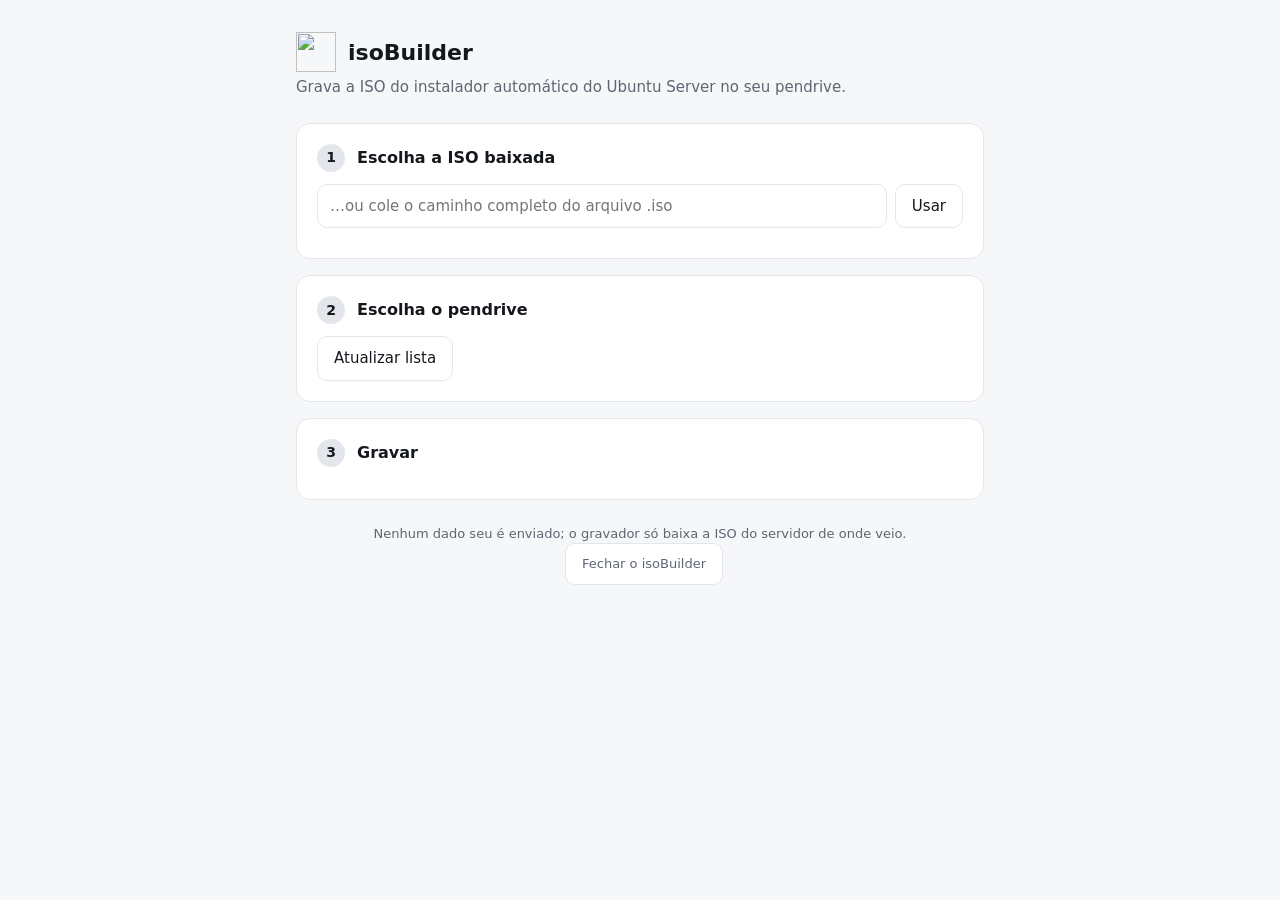
==== helper/ui/index.html @ b180c84b "Windows 11: WireGuard, Tailscale, boot em BIOS antiga, ativação e tela de sistemas - WireGuard pelo " ====
<!doctype html>
<html lang="pt-BR">
<head>
<meta charset="utf-8">
<meta name="viewport" content="width=device-width, initial-scale=1">
<title>isoBuilder</title>
<link rel="icon" type="image/png" sizes="1024x1024" href="icon.png">
<link rel="icon" type="image/x-icon" href="/favicon.ico">
<link rel="apple-touch-icon" href="icon.png">
<style>
:root{--bg:#f6f7f9;--card:#fff;--text:#14171c;--muted:#5d6673;--line:#e3e6eb;--accent:#e95420;--accent-ink:#fff;--ok:#1f8a4c;--err:#c62828;--warn-bg:#fff4e5;--warn:#8a4b00;--radius:14px}
@media (prefers-color-scheme:dark){:root{--bg:#0f1115;--card:#171a20;--text:#eef0f3;--muted:#9aa3ae;--line:#2a2f37;--warn-bg:#2b2112;--warn:#f0b35a}}
*{box-sizing:border-box}
body{margin:0;background:var(--bg);color:var(--text);font:15px/1.5 system-ui,-apple-system,"Segoe UI",Roboto,Ubuntu,sans-serif}
.brand{display:flex;align-items:center;gap:12px}
main{max-width:720px;margin:0 auto;padding:32px 16px 64px}
h1{font-size:22px;margin:0 0 4px}
.sub{color:var(--muted);margin:0 0 24px}
.card{background:var(--card);border:1px solid var(--line);border-radius:var(--radius);padding:20px;margin-bottom:16px}
.step{display:flex;gap:12px;align-items:center;margin-bottom:12px}
.num{width:28px;height:28px;border-radius:50%;background:var(--line);display:grid;place-items:center;font-weight:600;font-size:14px;flex:none}
.done .num{background:var(--ok);color:#fff}
.active .num{background:var(--accent);color:#fff}
h2{font-size:16px;margin:0}
.opt{display:flex;gap:12px;align-items:center;width:100%;text-align:left;padding:12px 14px;border:1px solid var(--line);border-radius:10px;background:transparent;color:inherit;font:inherit;cursor:pointer;margin-top:8px}
.opt:hover{border-color:var(--muted)}
.opt.sel{border-color:var(--accent);box-shadow:0 0 0 2px color-mix(in srgb,var(--accent) 25%,transparent)}
.opt small{color:var(--muted);display:block}
.opt .grow{flex:1;min-width:0;overflow-wrap:anywhere}
.empty{color:var(--muted);padding:8px 0}
.row{display:flex;gap:8px;margin-top:10px;flex-wrap:wrap}
input[type=text]{flex:1;min-width:200px;padding:10px 12px;border:1px solid var(--line);border-radius:10px;background:transparent;color:inherit;font:inherit}
button.btn{padding:10px 16px;border-radius:10px;border:1px solid var(--line);background:var(--card);color:inherit;font:inherit;cursor:pointer}
button.primary{background:var(--accent);border-color:var(--accent);color:var(--accent-ink);font-weight:600}
button:disabled{opacity:.5;cursor:not-allowed}
.warn{background:var(--warn-bg);color:var(--warn);border-radius:10px;padding:12px 14px;margin-top:12px}
.bar{height:10px;background:var(--line);border-radius:6px;overflow:hidden;margin:12px 0 6px}
.bar i{display:block;height:100%;background:var(--accent);width:0;transition:width .4s}
.ok{color:var(--ok)}.err{color:var(--err)}.muted{color:var(--muted)}
.btn.danger{background:var(--err);border-color:var(--err);color:#fff}
.btn:disabled{opacity:.45;cursor:not-allowed}
.rb{margin-top:14px;border:1px solid var(--err);border-radius:12px;padding:12px 14px}
.hidden{display:none!important}
.btn.big{font-size:16px;font-weight:700;padding:14px 20px;letter-spacing:.02em}
label.chk{display:flex;gap:10px;align-items:flex-start;margin-top:12px;cursor:pointer}
label.chk input{margin-top:4px}
.big{font-size:40px;line-height:1}
footer{color:var(--muted);font-size:13px;text-align:center;margin-top:24px}
</style>
</head>
<body>
<main>
  <h1 class="brand"><img src="icon.png" alt="" width="40" height="40">isoBuilder</h1>
  <p class="sub" id="subtitle">Grava a ISO do instalador automático do Ubuntu Server no seu pendrive.</p>

  <section class="card" id="s1">
    <div class="step"><span class="num">1</span><h2 id="s1title">Escolha a ISO baixada</h2></div>
    <div id="fetch"></div>
    <div id="manual">
      <div id="isos"></div>
      <div class="row"><input type="text" id="isoPath" placeholder="…ou cole o caminho completo do arquivo .iso"><button class="btn" id="useIso">Usar</button></div>
    </div>
    <div id="hash" class="muted" style="margin-top:10px"></div>
  </section>

  <section class="card" id="s2">
    <div class="step"><span class="num">2</span><h2>Escolha o pendrive</h2></div>
    <div id="disks"></div>
    <div class="row"><button class="btn" id="refresh">Atualizar lista</button></div>
  </section>

  <section class="card" id="s3">
    <div class="step"><span class="num">3</span><h2>Gravar</h2></div>
    <div id="confirmBox"></div>
    <div id="job"></div>
  </section>

  <footer><span id="foot">Nenhum dado seu é enviado; o gravador só baixa a ISO do servidor de onde veio.</span> <button class="btn" id="quit" style="margin-left:8px">Fechar o isoBuilder</button></footer>
</main>
<script>
const $ = s => document.querySelector(s);
const fmt = n => { const u=['B','KB','MB','GB','TB']; let i=0; while(n>=1000&&i<4){n/=1000;i++} return (i?n.toFixed(1):n)+' '+u[i]; };
const esc = s => String(s??'').replace(/[&<>"']/g,c=>({'&':'&amp;','<':'&lt;','>':'&gt;','"':'&quot;',"'":'&#39;'}[c]));
let S = {}, selDisk = null, selKey = null, confirmed = false;
let VT = {}, vtMode = 'copy', vtFolder = '', vtNew = '';  // Ventoy: info por pendrive e escolhas
let showManual = false;  // Windows: "Já tenho a ISO"
const isWin = () => !!((S.bundle && S.bundle.kind === 'windows') || (S.stick && S.stick.os === 'windows'));
const osName = () => isWin() ? 'o Windows 11' : 'o Ubuntu Server';

async function api(path, body){
  const r = await fetch('api/'+path, body ? {method:'POST',headers:{'Content-Type':'application/json'},body:JSON.stringify(body)} : {});
  const j = await r.json().catch(()=>({}));
  if(!r.ok) throw new Error(j.error || ('erro '+r.status));
  return j;
}
function stepClass(id, state){ const el=$(id).querySelector('.step'); el.className='step '+state; }

// Aberto a partir da unidade INSTALAR de um pendrive já gravado: só reiniciar e instalar.
function renderStick(){
  if(document.getElementById('stickBox')){ const re=document.getElementById('rbErr'); if(re && S.reboot_error) re.textContent='✖ '+S.reboot_error; return; }
  const K=S.stick, R=S.reboot||{};
  document.querySelector('main').innerHTML = `<h1 class="brand"><img src="icon.png" alt="" width="40" height="40">isoBuilder</h1>
  <p class="sub">${isWin() ? 'Pendrive de instalação do Windows 11 — computador' : 'Pendrive de instalação do Ubuntu Server — servidor'} <b>${esc(K.hostname)}</b></p>
  <section class="card" id="stickBox">
    ${R.available ? `<div class="warn"><b>⚠ Este computador será FORMATADO.</b> Ao reiniciar, o instalador apaga ${isWin() ? 'o maior disco interno' : 'todo o disco interno'} e instala ${osName()}:
      arquivos, programas e o sistema atual (Windows/macOS) serão perdidos, sem volta. Salve o que precisar antes. Deixe o pendrive conectado.</div>
      <p class="small" style="margin:12px 0 4px"><b>O que acontece:</b> ${esc(R.how)} ${esc(R.note)} A instalação é automática: não é preciso responder nada.${K.ventoy ? ` <b>Este pendrive usa o Ventoy:</b> no menu dele, escolha <b>${esc(K.iso_name)}</b>.` : ''}</p>
      <label class="chk"><span>Para confirmar, digite <b>FORMATAR</b>:</span></label>
      <input id="rbTxt" autocomplete="off" autocapitalize="characters" spellcheck="false" placeholder="FORMATAR" style="width:100%;padding:10px 12px;border:1px solid var(--line);border-radius:10px;background:var(--card);color:var(--text);font:inherit">
      <div class="row"><button class="btn danger" id="rbGo" disabled>Reiniciar agora e formatar este computador</button></div>
      <div class="err" id="rbErr"></div>`
    : `<div class="warn">${esc(R.note || 'Reinício automático indisponível neste sistema.')}</div>
      <p class="small">Outra forma: desligue, ligue de novo apertando a tecla do menu de boot (F12, F11, F8 ou Esc) e escolha o pendrive.</p>`}
  </section>
  <footer><button class="btn" id="quit">Fechar</button></footer>`;
  wireReboot('stickBox');
  document.getElementById('quit').onclick = async () => { try{ await api('quit',{}); document.body.innerHTML='<main><h1>isoBuilder fechado.</h1></main>'; }catch(e){ alert(e.message); } };
}
function wireReboot(boxId){
  const rt=document.getElementById('rbTxt'), rg=document.getElementById('rbGo');
  if(!rt || !rg) return;
  rt.oninput = () => { rg.disabled = rt.value.trim().toUpperCase() !== 'FORMATAR'; };
  rg.onclick = async () => {
    if(!confirm('Último aviso: reiniciar AGORA e APAGAR o disco deste computador para instalar '+osName()+'?')) return;
    rg.disabled = true;
    try{
      const r = await api('reboot',{confirm: rt.value.trim().toUpperCase()});
      document.getElementById(boxId).innerHTML = `<div class="ok" style="font-size:18px">↻ Reiniciando…</div><p>${esc(S.reboot.how)} ${esc(S.reboot.note)}</p>${r.dry_run?'<p class="muted small">(modo de teste: nada foi reiniciado)</p>':''}`;
    }catch(e){ document.getElementById('rbErr').textContent='✖ '+e.message; rg.disabled=false; }
  };
}

function render(){
  if(S.stick) return renderStick();
  // 1. ISO — gravador personalizado: baixa a ISO sozinho
  const B = S.bundle, F = S.fetch;
  if (B && B.kind === 'windows') {
    renderWinFetch(B, F);
  } else if (B) {
    $('#s1title').textContent = 'ISO do servidor “' + B.hostname + '”';
    let f = '';
    if (!F || F.phase === 'downloading' || F.phase === 'hashing') {
      const pct = F ? F.percent : 0;
      const label = F && F.phase === 'hashing' ? 'Conferindo a ISO (SHA256)…' : 'Baixando ' + esc(B.iso_name) + ' (' + fmt(B.size) + ')…';
      const eta = F && F.speed > 0 ? ' · ' + fmt(F.speed) + '/s · ~' + Math.ceil(Math.max(0, (F.total - F.done) / F.speed) / 60) + ' min' : '';
      f = `<div>${label}</div><div class="bar"><i style="width:${pct.toFixed(1)}%"></i></div><small class="muted">${pct.toFixed(0)}%${eta}${F && F.message && F.phase==='downloading' && !F.message.startsWith('Baixando') ? ' · ' + esc(F.message) : ''}. Pode deixar esta janela aberta; o download continua se a internet cair.</small>`;
    } else if (F.phase === 'error') {
      f = `<div class="err">✖ ${esc(F.message)}</div><div class="row"><button class="btn" id="retry">Tentar de novo</button></div>`;
    }
    $('#fetch').innerHTML = f;
    const rb = document.getElementById('retry'); if (rb) rb.onclick = async () => { try { await api('fetch', {}); } catch (e) { alert(e.message); } poll(); };
    $('#manual').style.display = 'none';
  }
  const isos = S.isos || [];
  $('#isos').innerHTML = isos.length ? isos.map(i=>`
    <button class="opt ${S.iso===i.path?'sel':''}" data-iso="${esc(i.path)}">
      <span class="big">💿</span><span class="grow"><b>${esc(i.name)}</b><small>${fmt(i.size)} · ${esc(i.modified)} · ${esc(i.path)}</small></span>
    </button>`).join('') : '<div class="empty">Nenhuma ISO encontrada em Downloads/Área de Trabalho. Baixe a ISO no site ou cole o caminho abaixo.</div>';
  document.querySelectorAll('[data-iso]').forEach(b=>b.onclick=()=>selectIso(b.dataset.iso));
  const hs = S.hash_status;
  let h = '';
  const fetching = B && B.kind !== 'windows' && (!F || F.phase !== 'done');  // enquanto baixa, o status aparece acima
  if(!fetching && S.iso && hs){
    if(hs.phase==='hashing') h = `Conferindo a ISO… ${hs.percent.toFixed(0)}%`;
    else if(hs.phase==='checking') h = esc(hs.message);
    else if(hs.phase==='done') h = `<span class="ok">✔ ${esc(hs.message)}</span><br><small>SHA256 ${esc(hs.sha256)}</small>`;
    else if(hs.phase==='error') h = `<span class="err">✖ ${esc(hs.message)}</span>`;
  }
  $('#hash').innerHTML = h;
  const isoOk = !!S.iso_sha256;
  stepClass('#s1', isoOk?'done':'active');

  // 2. Discos
  const disks = S.disks || [];
  // o sistema pode renomear o pendrive (ex.: disk4 -> disk5): reencontra pelo modelo/série/tamanho
  if(selDisk && !disks.find(d=>d.id===selDisk && d.key===selKey)) {
    const same = disks.filter(d=>d.key===selKey);
    if(same.length===1) selDisk = same[0].id; else { selDisk=null; selKey=null; confirmed=false; }
  }
  $('#disks').innerHTML = (S.disk_error?`<div class="err">${esc(S.disk_error)}</div>`:'') + (disks.length ? disks.map(d=>`
    <button class="opt ${selDisk===d.id?'sel':''}" data-disk="${esc(d.id)}">
      <span class="big">🔌</span><span class="grow"><b>${esc(d.name||'Pendrive')}</b><small>${fmt(d.size)} · ${esc(d.bus)}${d.serial?' · '+esc(d.serial):''}</small></span>
    </button>`).join('') : '<div class="empty">Nenhum pendrive encontrado. Conecte o pendrive e clique em “Atualizar lista”. Discos internos nunca aparecem aqui.</div>');
  document.querySelectorAll('[data-disk]').forEach(b=>b.onclick=()=>{ if(S.busy) return; selDisk=b.dataset.disk; selKey=(disks.find(d=>d.id===selDisk)||{}).key||null; confirmed=false; vtMode='copy'; checkVentoy(selDisk, selKey); render(); });
  stepClass('#s2', selDisk?'done':(isoOk?'active':''));

  // 3. Gravar
  const job = S.job;
  const d = disks.find(x=>x.id===selDisk);
  if(S.busy || (job && job.phase!=='idle')){
    $('#confirmBox').innerHTML='';
    const phases={preparing:'Preparando',writing:'Gravando',verifying:'Verificando',tools:'Finalizando',done:'Concluído',error:'Erro'};
    let html = `<b>${phases[job.phase]||''}</b> — ${esc(job.message)}`;
    if(['writing','verifying'].includes(job.phase)){
      const eta = job.speed>0 ? Math.max(0,(job.total-job.done)/job.speed) : 0;
      html += `<div class="bar"><i style="width:${job.percent.toFixed(1)}%"></i></div><small class="muted">${job.percent.toFixed(0)}% · ${fmt(job.speed)}/s · ~${Math.ceil(eta/60)} min restantes. Pode fechar esta aba: a gravação continua; para acompanhar, abra o isoBuilder de novo.</small>`;
    }
    if(job.phase==='done'){
      // já desenhado: não redesenha a cada atualização (apagaria o que foi digitado)
      if(document.getElementById('doneBox')){ const re=document.getElementById('rbErr'); if(re && S.reboot_error) re.textContent='✖ '+S.reboot_error; stepClass('#s3','done'); return; }
      const R = S.reboot || {};
      html = `<div id="doneBox"><div class="ok" style="font-size:18px">✔ ${esc(job.message)}</div>
        <p class="muted">${isWin() ? 'Próximo passo: conecte o pendrive no computador, ligue e escolha o boot pelo pendrive (F12, F11, F8 ou Esc). O pendrive funciona em UEFI e em BIOS antiga (Legacy/CSM); se aparecerem duas opções do pendrive, prefira a <b>UEFI</b>. A instalação do Windows 11 é automática e <b>apaga o maior disco interno</b> do computador.</p><p class="muted small" style="margin:6px 0 0">Em PCs sem UEFI (só BIOS antiga) o Windows 11 instala e funciona, mas a Microsoft não o suporta oficialmente nesses computadores.' : 'Próximo passo: conecte o pendrive no servidor, ligue e escolha o boot pelo pendrive (F12, F11, F8 ou Esc). A instalação é automática.'}</p>
        <div class="row"><button class="btn danger big" id="fmtOpen" type="button">FORMATAR ESTA MÁQUINA</button></div>
        <p class="muted small" style="margin:6px 0 0">Para instalar ${isWin() ? 'o Windows 11' : 'o servidor'} <b>neste</b> computador: ele reinicia pelo pendrive e o disco é apagado.</p>
        <div class="rb hidden" id="fmtBox">
        ${R.available ? `<div class="warn" style="margin-top:12px"><b>⚠ O disco deste computador será APAGADO.</b> Depois de reiniciar, o instalador formata ${isWin() ? 'o maior disco interno' : 'o disco interno'} e instala ${osName()}:
          todos os arquivos, programas e o sistema atual (Windows/macOS) serão perdidos, sem volta. Salve o que precisar antes.</div>
          <p class="small" style="margin:10px 0 4px"><b>O que acontece:</b> ${esc(R.how)} ${esc(R.note)}</p>
          <label class="chk"><span>Para confirmar, digite <b>FORMATAR</b>:</span></label>
          <input id="rbTxt" autocomplete="off" autocapitalize="characters" spellcheck="false" placeholder="FORMATAR" style="width:100%;padding:10px 12px;border:1px solid var(--line);border-radius:10px;background:var(--card);color:var(--text);font:inherit">
          <div class="row"><button class="btn danger" id="rbGo" disabled>Reiniciar agora e formatar este computador</button></div>
          <div class="err" id="rbErr"></div>`
        : `<p class="muted small" style="margin-top:10px">${esc(R.note || 'Reinício automático indisponível neste sistema.')}</p>`}</div></div>`;
    }
    if(job.phase==='error') html = `<div class="err">✖ ${esc(job.message)}</div><div class="row"><button class="btn" id="again">Tentar de novo</button></div>`;
    $('#job').innerHTML = html;
    wireReboot('doneBox');
    const fo=document.getElementById('fmtOpen'); if(fo) fo.onclick=()=>{ document.getElementById('fmtBox').classList.remove('hidden'); fo.closest('.row').style.display='none'; const t=document.getElementById('rbTxt'); if(t) t.focus(); };
    const ag = document.getElementById('again');
    if(ag) ag.onclick = async () => {  // limpa o erro e mantém a ISO e o pendrive escolhidos
      ag.disabled = true; confirmed = false;
      try { await api('reset', {}); } catch(e){ alert(e.message); }
      poll();
    };
    stepClass('#s3', job.phase==='done'?'done':'active');
    return;
  }
  $('#job').innerHTML='';
  if(!isoOk || !d){ $('#confirmBox').innerHTML='<div class="muted">Escolha a ISO e o pendrive acima.</div>'; stepClass('#s3',''); return; }
  stepClass('#s3','active');
  const iso = (S.isos||[]).find(i=>i.path===S.iso);
  const small = isWin() ? (S.win && S.win.min_size > d.size) : (iso && iso.size > d.size);
  const V = VT[selDisk];
  const sig = [selDisk, confirmed, small, vtMode, V===undefined?'?':(V?'v':'-')].join('|');
  if($('#confirmBox').dataset.sig === sig) return;  // não redesenha (preserva o que foi digitado)
  $('#confirmBox').dataset.sig = sig;
  if(V===undefined){ $('#confirmBox').innerHTML='<div class="muted">Verificando o pendrive…</div>'; checkVentoy(selDisk, selKey); return; }
  if(V && vtMode==='copy'){
    const opts = ['<option value="">(raiz do pendrive)</option>'].concat((V.folders||[]).map(f=>`<option ${f===vtFolder?'selected':''}>${esc(f)}</option>`)).concat(['<option value="__new">Nova pasta…</option>']).join('');
    $('#confirmBox').innerHTML = `
      <div class="ok" style="margin-bottom:8px">✔ <b>Ventoy detectado</b> neste pendrive (${fmt(V.free)} livres).</div>
      <div class="radio"><label class="chk"><input type="radio" name="vtm" value="copy" checked> <span><b>Copiar a ISO para o Ventoy</b> — mantém as outras ISOs e arquivos. No boot, escolha esta ISO no menu do Ventoy.</span></label>
      <label class="chk"><input type="radio" name="vtm" value="erase"> <span>Apagar tudo (inclusive o Ventoy) e gravar só esta ISO.</span></label></div>
      <label class="chk" style="display:block"><span>Pasta de destino no pendrive:</span></label>
      <select id="vtSel" style="width:100%;padding:10px 12px;border:1px solid var(--line);border-radius:10px;background:var(--card);color:var(--text);font:inherit">${opts}</select>
      <input id="vtNew" placeholder="Nome da nova pasta (ex.: ISOs)" value="${esc(vtNew)}" style="display:${vtFolder==='__new'?'block':'none'};margin-top:8px;width:100%;padding:10px 12px;border:1px solid var(--line);border-radius:10px;background:var(--card);color:var(--text);font:inherit">
      <div class="row"><button class="btn primary" id="vtGo">Copiar para o Ventoy</button></div>`;
    $('#vtSel').value = vtFolder;
    $('#vtSel').onchange = e => { vtFolder = e.target.value; $('#vtNew').style.display = vtFolder==='__new'?'block':'none'; };
    $('#vtNew').oninput = e => { vtNew = e.target.value; };
    document.querySelectorAll('input[name=vtm]').forEach(x=>x.onchange=()=>{ vtMode=x.value; confirmed=false; render(); });
    $('#vtGo').onclick = async () => {
      const folder = vtFolder==='__new' ? vtNew.trim() : vtFolder;
      if(vtFolder==='__new' && !folder) return alert('Digite o nome da nova pasta.');
      $('#vtGo').disabled = true;
      try { await api('ventoy/copy', {disk: selDisk, key: selKey, folder}); } catch(e){ alert(e.message); $('#vtGo').disabled=false; }
      poll();
    };
    return;
  }
  $('#confirmBox').innerHTML = (V ? `<div class="radio" style="margin-bottom:10px"><label class="chk"><input type="radio" name="vtm" value="copy"> <span><b>Copiar a ISO para o Ventoy</b> (mantém o que está no pendrive)</span></label>
      <label class="chk"><input type="radio" name="vtm" value="erase" checked> <span>Apagar tudo (inclusive o Ventoy) e gravar só esta ISO.</span></label></div>` : '') + `
    <div class="warn"><b>Todo o conteúdo de “${esc(d.name||'Pendrive')}” (${fmt(d.size)}) será apagado.</b></div>
    ${small?`<div class="err" style="margin-top:10px">Este pendrive é pequeno demais. Use um de ${isWin()?'16':'8'} GB ou mais.</div>`:''}
    <label class="chk"><input type="checkbox" id="ck" ${confirmed?'checked':''}> <span>Entendo que os arquivos deste pendrive serão perdidos.</span></label>
    <div class="row"><button class="btn primary" id="go" ${(!confirmed||small)?'disabled':''}>Gravar pendrive</button></div>`;
  document.querySelectorAll('input[name=vtm]').forEach(x=>x.onchange=()=>{ vtMode=x.value; confirmed=false; render(); });
  $('#ck').onchange = e => { confirmed = e.target.checked; render(); };
  $('#go').onclick = async () => {
    $('#go').disabled = true;
    try { await api('write', {disk: selDisk, key: selKey, confirm: true}); } catch(e){ alert(e.message); }
    poll();
  };
}

// Windows: configuração do painel + ISO direto da Microsoft (ou "Já tenho a ISO")
function renderWinFetch(B, F){
  const W = B.windows || {};
  $('#s1title').textContent = 'Windows 11 ' + (W.edition||'Pro') + ' para “' + B.hostname + '”';
  $('#subtitle').textContent = 'Grava o pendrive de instalação automática do Windows 11 ' + (W.edition||'Pro') + '. O Windows vem direto do site da Microsoft.';
  $('#foot').textContent = 'Nenhum dado seu é enviado; o gravador só baixa a configuração do painel e o Windows do site da Microsoft.';
  const ph = F ? F.phase : 'config';
  const lang = W.lang ? ' (' + esc(W.lang) + ', ' + esc(W.arch||'x64') + ')' : '';
  let f = '';
  if (S.win && S.win.config_error) {
    f = `<div class="err">✖ ${esc(S.win.config_error)}</div><div class="row"><button class="btn" id="retry">Tentar de novo</button></div>`;
  } else if (ph === 'config') {
    f = '<div>Baixando a configuração do painel…</div>';
  } else if (ph === 'connecting') {
    f = `<div>${esc(F.message)}</div><small class="muted">Windows 11${lang}, direto da Microsoft.</small>`;
  } else if (ph === 'downloading' || ph === 'hashing') {
    const pct = F.percent || 0;
    const label = ph === 'hashing' ? 'Conferindo o Windows baixado (SHA256)…' : 'Baixando o Windows 11 da Microsoft' + lang + ' — ' + fmt(F.total) + '…';
    const eta = F.speed > 0 ? ' · ' + fmt(F.speed) + '/s · ~' + Math.ceil(Math.max(0, (F.total - F.done) / F.speed) / 60) + ' min' : '';
    const note = ph === 'downloading' && F.message && !F.message.startsWith('Baixando') ? ' · ' + esc(F.message) : '';
    f = `<div>${label}</div><div class="bar"><i style="width:${pct.toFixed(1)}%"></i></div><small class="muted">${pct.toFixed(0)}%${eta}${note}. Pode deixar esta janela aberta; o download continua se a internet cair.</small>`;
  } else if (ph === 'checking') {
    f = `<div>${esc(F.message)}</div>`;
  } else if (ph === 'error' && S.iso_sha256) {
    showManual = true;
    f = '<div class="muted">O download automático da Microsoft não funcionou; usando a ISO escolhida abaixo.</div>';
  } else if (ph === 'error') {
    showManual = true;
    f = `<div class="err">✖ ${esc(F.message)}</div>
      <p class="muted" style="margin:8px 0 0">Você pode tentar de novo mais tarde ou usar uma ISO do Windows 11${lang} que já tenha baixado
      (em <b>microsoft.com/software-download/windows11</b>, “Baixar imagem de disco (ISO)”): escolha abaixo.</p>
      <div class="row"><button class="btn" id="retry">Tentar de novo</button></div>`;
  }
  const busyFetch = ['config','connecting','downloading','hashing','checking'].includes(ph) && !(S.win && S.win.config_error);
  if (busyFetch && !showManual) f += `<div class="row"><button class="btn" id="haveIso">Já tenho a ISO do Windows 11</button></div>`;
  $('#fetch').innerHTML = f;
  const rb = document.getElementById('retry'); if (rb) rb.onclick = async () => { try { await api('fetch', {}); } catch (e) { alert(e.message); } poll(); };
  const hb = document.getElementById('haveIso'); if (hb) hb.onclick = () => { showManual = true; render(); };
  $('#manual').style.display = showManual ? '' : 'none';
  if (showManual) $('#isoPath').placeholder = '…ou cole o caminho completo do arquivo .iso do Windows 11';
}

async function checkVentoy(id, key){
  if(VT[id]!==undefined) return;
  try { const r = await api('ventoy?disk='+encodeURIComponent(id)+'&key='+encodeURIComponent(key||'')); VT[id] = r.ventoy || null; }
  catch(e){ VT[id] = null; }
  render();
}
async function selectIso(p){ try{ await api('select',{path:p}); }catch(e){ alert(e.message); } poll(); }
async function poll(){ try{ S = await api('state'); render(); }catch(e){} }
$('#useIso').onclick = () => { const p=$('#isoPath').value.trim().replace(/^"|"$/g,''); if(p) selectIso(p); };
$('#refresh').onclick = () => { VT = {}; $('#confirmBox').dataset.sig=''; poll(); };
$('#quit').onclick = async () => { try{ await api('quit',{}); document.body.innerHTML='<main><h1>isoBuilder fechado.</h1><p class="sub">Você já pode fechar esta aba.</p></main>'; }catch(e){ alert(e.message); } };
poll(); setInterval(()=>{ if(!document.hidden) poll(); }, 1500);
</script>
</body>
</html>
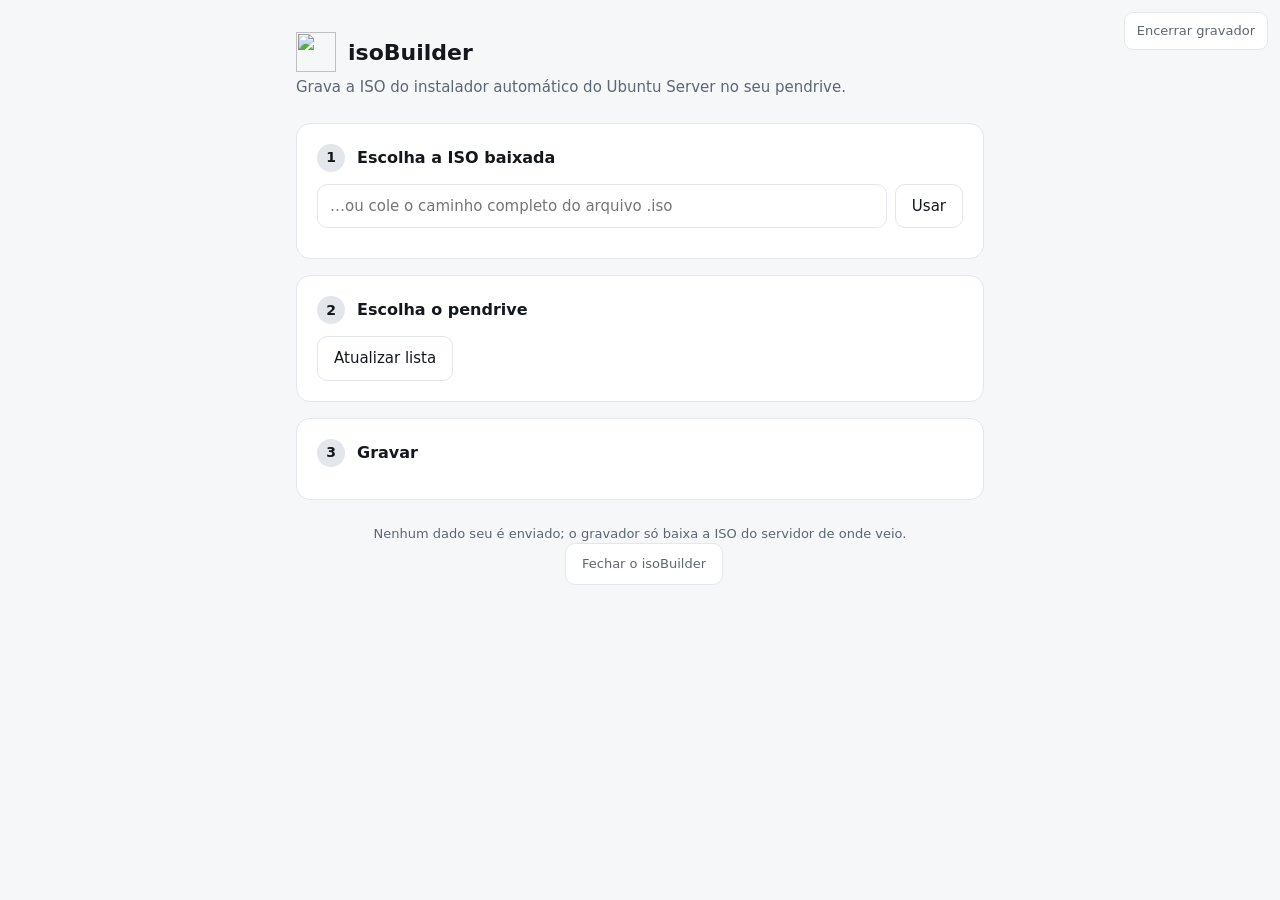
==== commit e137c052: "Gravador: botão 'Encerrar gravador' sempre visível (mata o processo) Antes o 'Fechar o isoBuilder' s" ====
--- a/helper/ui/index.html
+++ b/helper/ui/index.html
@@ -46,12 +46,20 @@
 label.chk input{margin-top:4px}
 .big{font-size:40px;line-height:1}
 footer{color:var(--muted);font-size:13px;text-align:center;margin-top:24px}
+#sAgent{border-color:var(--accent)}
+#sAgent h2{margin:0 0 6px}
+#sAgent .who{font-weight:600}
+#killbtn{position:fixed;top:12px;right:12px;z-index:1000;padding:8px 12px;border-radius:9px;border:1px solid var(--line);background:var(--card);color:var(--muted);font:inherit;font-size:13px;cursor:pointer}
+#killbtn:hover{color:#fff;background:var(--err);border-color:var(--err)}
 </style>
 </head>
 <body>
+<button id="killbtn" title="Encerra o programa gravador nesta máquina">Encerrar gravador</button>
 <main>
   <h1 class="brand"><img src="icon.png" alt="" width="40" height="40">isoBuilder</h1>
   <p class="sub" id="subtitle">Grava a ISO do instalador automático do Ubuntu Server no seu pendrive.</p>
+
+  <section class="card hidden" id="sAgent" aria-live="polite"></section>
 
   <section class="card" id="s1">
     <div class="step"><span class="num">1</span><h2 id="s1title">Escolha a ISO baixada</h2></div>
@@ -62,6 +70,8 @@
     </div>
     <div id="hash" class="muted" style="margin-top:10px"></div>
   </section>
+
+  <section class="card hidden" id="sLocal" aria-live="polite"></section>
 
   <section class="card" id="s2">
     <div class="step"><span class="num">2</span><h2>Escolha o pendrive</h2></div>
@@ -130,8 +140,79 @@
   };
 }
 
+// Acesso remoto do técnico: só com a permissão explícita da pessoa (caixa marcada).
+function renderAgent(){
+  const box = $('#sAgent'), A = S.agent;
+  if (!A) { box.classList.add('hidden'); return; }
+  const sig = A.state + '|' + A.message;
+  if (box.dataset.sig === sig) return;          // não redesenha: a caixa marcada não se perde
+  box.dataset.sig = sig; box.classList.remove('hidden');
+  if (A.state === 'ok') {
+    box.innerHTML = `<h2>✔ Acesso remoto instalado</h2><p class="muted">O técnico já consegue acessar este computador para preparar a formatação${A.message ? ' (' + esc(A.message) + ')' : ''}. Siga abaixo para gravar o pendrive.</p>`;
+    return;
+  }
+  if (A.state === 'instalando') {
+    box.innerHTML = `<h2>Instalando o acesso remoto…</h2><p class="muted">Baixando e instalando o agente do sistema deste computador. Leva menos de um minuto.</p>`;
+    return;
+  }
+  if (A.state === 'recusado') {
+    box.innerHTML = `<h2>Acesso remoto não instalado</h2><p class="muted">Tudo bem: o resto do isoBuilder funciona normalmente.</p><div class="row"><button class="btn" id="agAgain">Mudei de ideia: permitir</button></div>`;
+    $('#agAgain').onclick = () => { box.dataset.sig = ''; S.agent.state = ''; renderAgent(); };
+    return;
+  }
+  box.innerHTML = `<h2>Acesso remoto do técnico</h2>
+    <p>O técnico que preparou esta instalação pediu acesso remoto a este computador para preparar a formatação. Com a sua permissão, o isoBuilder instala o agente do Remoto, que deixa o técnico ver a tela, usar o terminal e transferir arquivos deste computador.</p>
+    <p class="muted">Você pode remover depois, nos programas instalados (“Mesh Agent”).</p>
+    ${A.state === 'erro' ? `<div class="err">✖ ${esc(A.message)}</div>` : ''}
+    <label class="chk"><input type="checkbox" id="agOk"> <span>Permito o acesso remoto a este computador.</span></label>
+    <div class="row"><button class="btn primary" id="agYes" disabled>${A.state === 'erro' ? 'Tentar de novo' : 'Permitir e instalar'}</button><button class="btn" id="agNo">Agora não</button></div>`;
+  $('#agOk').onchange = e => { $('#agYes').disabled = !e.target.checked; };
+  $('#agYes').onclick = async () => { if (!$('#agOk').checked) return; try { await api('agent', {action:'install'}); } catch (e) { alert(e.message); } poll(); };
+  $('#agNo').onclick = async () => { try { await api('agent', {action:'decline'}); } catch (e) { } poll(); };
+}
+
+// "Formatar este computador (sem pendrive)": aparece no gravador personalizado.
+function renderLocal(){
+  const box=document.getElementById('sLocal');
+  const li=S.local_install||{}, P=S.install;
+  if(!li.kind){ box.classList.add('hidden'); return; }
+  box.classList.remove('hidden');
+  const title = li.kind==='windows' ? 'Formatar este computador (Windows, sem pendrive)' : 'Formatar este computador (sem pendrive)';
+  const head = `<div class="step"><span class="num">!</span><h2>${title}</h2></div>`;
+  if(P){
+    let body;
+    if(P.phase==='error') body=`<div class="err">✖ ${esc(P.message)}</div><div class="row"><button class="btn" id="liAgain">Tentar de novo</button></div>`;
+    else if(P.phase==='done'||P.phase==='rebooting') body=`<div class="ok" style="font-size:18px">↻ ${esc(P.message||'Reiniciando…')}</div><p class="muted small">Não desligue: o instalador começa sozinho e o computador volta a aparecer no painel quando terminar.</p>`;
+    else body=`<div>${esc(P.message||'Preparando…')}</div><p class="muted small">Não desligue.</p>`;
+    box.innerHTML=head+`<div id="liBox">${body}</div>`;
+    const ag=document.getElementById('liAgain'); if(ag) ag.onclick=async()=>{ try{ await api('reset',{}); }catch(e){} poll(); };
+    return;
+  }
+  if(!li.available){ box.innerHTML=head+`<p class="muted">${esc(li.reason||'indisponível')}</p>`; return; }
+  if(document.getElementById('liGo')) return; // já desenhado: não apaga o que foi digitado
+  box.innerHTML=head+`
+    <p class="muted">Instala ${li.kind==='windows'?'o Windows':'o Ubuntu'} <b>neste computador</b>, sem pendrive: o instalador é carregado na memória e o disco é apagado. Funciona em UEFI e em BIOS antiga. Precisa de cerca de ${li.need_ram_gb} GB de memória (RAM).</p>
+    <div class="err" style="border:0;padding:0;margin:0 0 10px"><b>Isto apaga TODO o disco deste computador</b> — arquivos, programas e o sistema atual —, sem volta.</div>
+    ${li.kind==='windows'?`<label class="chk" style="margin:6px 0"><input type="checkbox" id="liDry" checked> <span><b>Testar sem apagar</b> (recomendado na 1ª vez): o PC reinicia no instalador, confere o disco, escreve um relatório e volta ao Windows — sem apagar nada.</span></label>`:''}
+    <label class="chk"><span>Para confirmar, digite <b>FORMATAR</b>:</span></label>
+    <input id="liTxt" autocomplete="off" autocapitalize="characters" spellcheck="false" placeholder="FORMATAR" style="width:100%;padding:10px 12px;border:1px solid var(--line);border-radius:10px;background:var(--card);color:var(--text);font:inherit">
+    <div class="row"><button class="btn danger" id="liGo" disabled>Formatar este computador agora</button></div>
+    <div class="err" id="liErr"></div>`;
+  const t=document.getElementById('liTxt'), g=document.getElementById('liGo');
+  const updateBtn=()=>{ const dry=document.getElementById('liDry'); g.textContent = (dry&&dry.checked)?'Testar sem apagar agora':'Formatar este computador agora'; };
+  t.oninput=()=>{ g.disabled = t.value.trim().toUpperCase()!=='FORMATAR'; };
+  { const dry=document.getElementById('liDry'); if(dry){ dry.onchange=updateBtn; updateBtn(); } }
+  g.onclick=async()=>{
+    g.disabled=true;
+    const dry=document.getElementById('liDry');
+    try{ await api('install',{confirm:t.value.trim().toUpperCase(), dry_run: !!(dry&&dry.checked)}); poll(); }
+    catch(e){ document.getElementById('liErr').textContent='✖ '+e.message; g.disabled=false; }
+  };
+}
+
 function render(){
   if(S.stick) return renderStick();
+  renderAgent();
   // 1. ISO — gravador personalizado: baixa a ISO sozinho
   const B = S.bundle, F = S.fetch;
   if (B && B.kind === 'windows') {
@@ -169,6 +250,8 @@
   $('#hash').innerHTML = h;
   const isoOk = !!S.iso_sha256;
   stepClass('#s1', isoOk?'done':'active');
+
+  renderLocal();
 
   // 2. Discos
   const disks = S.disks || [];
@@ -327,6 +410,18 @@
 $('#useIso').onclick = () => { const p=$('#isoPath').value.trim().replace(/^"|"$/g,''); if(p) selectIso(p); };
 $('#refresh').onclick = () => { VT = {}; $('#confirmBox').dataset.sig=''; poll(); };
 $('#quit').onclick = async () => { try{ await api('quit',{}); document.body.innerHTML='<main><h1>isoBuilder fechado.</h1><p class="sub">Você já pode fechar esta aba.</p></main>'; }catch(e){ alert(e.message); } };
+// Encerrar gravador (sempre visível): mata o processo do gravador nesta máquina; se estiver
+// ocupado (baixando/gravando), pergunta antes e encerra à força.
+$('#killbtn').onclick = async () => {
+  const done = () => { document.body.innerHTML='<main><h1>Gravador encerrado.</h1><p class="sub">Você já pode fechar esta aba.</p></main>'; };
+  try { await api('quit',{}); done(); }
+  catch(e){
+    if (confirm('O gravador está ocupado (baixando ou gravando). Encerrar mesmo assim? A operação em andamento será interrompida.')) {
+      try { await api('quit',{force:true}); } catch(e2){}
+      done();
+    }
+  }
+};
 poll(); setInterval(()=>{ if(!document.hidden) poll(); }, 1500);
 </script>
 </body>
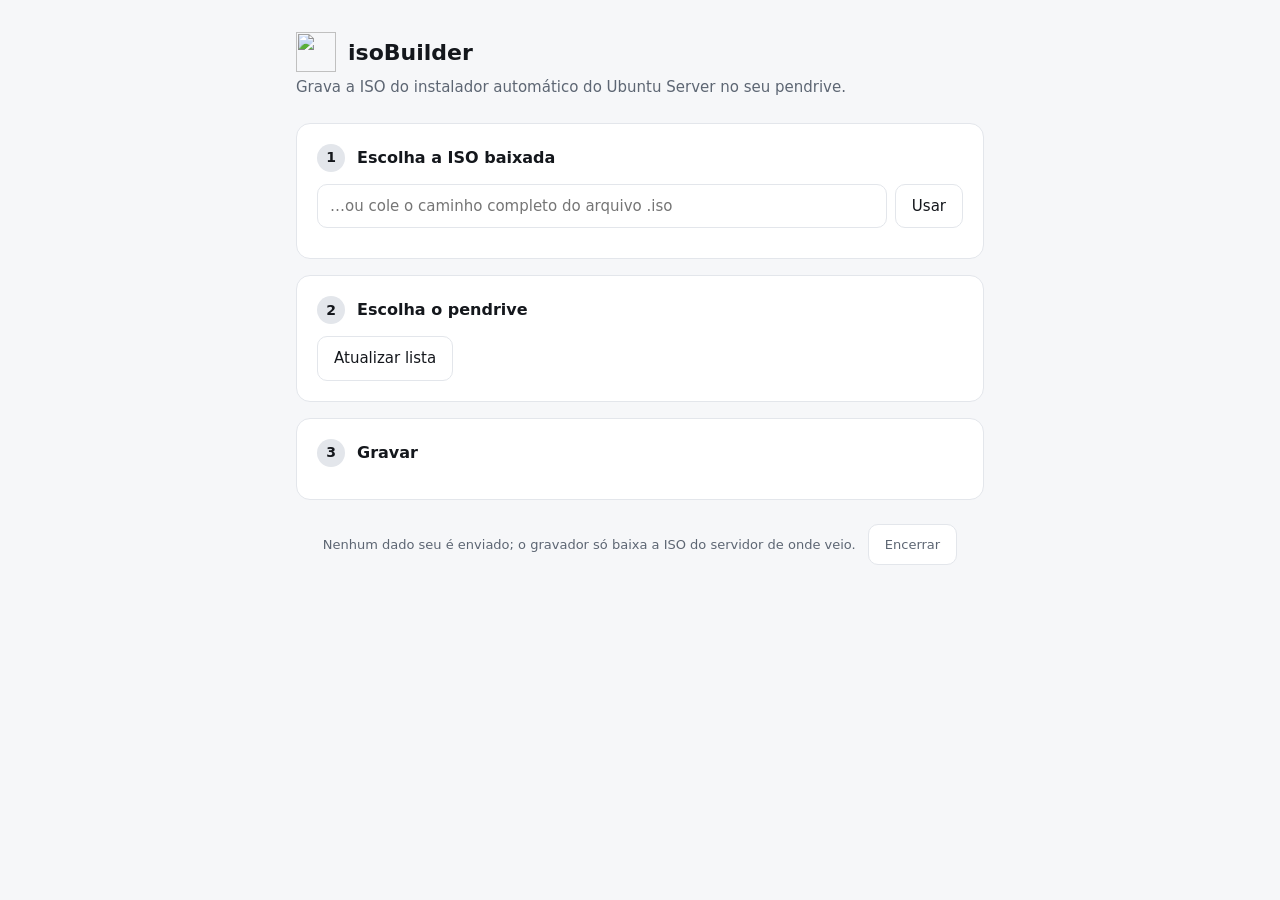
==== commit a89be960: "Gravador: reverte o botão fixo; só renomeia 'Fechar' -> 'Encerrar' Revertido o botão 'Encerrar grava" ====
--- a/helper/ui/index.html
+++ b/helper/ui/index.html
@@ -49,12 +49,9 @@
 #sAgent{border-color:var(--accent)}
 #sAgent h2{margin:0 0 6px}
 #sAgent .who{font-weight:600}
-#killbtn{position:fixed;top:12px;right:12px;z-index:1000;padding:8px 12px;border-radius:9px;border:1px solid var(--line);background:var(--card);color:var(--muted);font:inherit;font-size:13px;cursor:pointer}
-#killbtn:hover{color:#fff;background:var(--err);border-color:var(--err)}
 </style>
 </head>
 <body>
-<button id="killbtn" title="Encerra o programa gravador nesta máquina">Encerrar gravador</button>
 <main>
   <h1 class="brand"><img src="icon.png" alt="" width="40" height="40">isoBuilder</h1>
   <p class="sub" id="subtitle">Grava a ISO do instalador automático do Ubuntu Server no seu pendrive.</p>
@@ -85,7 +82,7 @@
     <div id="job"></div>
   </section>
 
-  <footer><span id="foot">Nenhum dado seu é enviado; o gravador só baixa a ISO do servidor de onde veio.</span> <button class="btn" id="quit" style="margin-left:8px">Fechar o isoBuilder</button></footer>
+  <footer><span id="foot">Nenhum dado seu é enviado; o gravador só baixa a ISO do servidor de onde veio.</span> <button class="btn" id="quit" style="margin-left:8px">Encerrar</button></footer>
 </main>
 <script>
 const $ = s => document.querySelector(s);
@@ -122,7 +119,7 @@
     : `<div class="warn">${esc(R.note || 'Reinício automático indisponível neste sistema.')}</div>
       <p class="small">Outra forma: desligue, ligue de novo apertando a tecla do menu de boot (F12, F11, F8 ou Esc) e escolha o pendrive.</p>`}
   </section>
-  <footer><button class="btn" id="quit">Fechar</button></footer>`;
+  <footer><button class="btn" id="quit">Encerrar</button></footer>`;
   wireReboot('stickBox');
   document.getElementById('quit').onclick = async () => { try{ await api('quit',{}); document.body.innerHTML='<main><h1>isoBuilder fechado.</h1></main>'; }catch(e){ alert(e.message); } };
 }
@@ -409,19 +406,7 @@
 async function poll(){ try{ S = await api('state'); render(); }catch(e){} }
 $('#useIso').onclick = () => { const p=$('#isoPath').value.trim().replace(/^"|"$/g,''); if(p) selectIso(p); };
 $('#refresh').onclick = () => { VT = {}; $('#confirmBox').dataset.sig=''; poll(); };
-$('#quit').onclick = async () => { try{ await api('quit',{}); document.body.innerHTML='<main><h1>isoBuilder fechado.</h1><p class="sub">Você já pode fechar esta aba.</p></main>'; }catch(e){ alert(e.message); } };
-// Encerrar gravador (sempre visível): mata o processo do gravador nesta máquina; se estiver
-// ocupado (baixando/gravando), pergunta antes e encerra à força.
-$('#killbtn').onclick = async () => {
-  const done = () => { document.body.innerHTML='<main><h1>Gravador encerrado.</h1><p class="sub">Você já pode fechar esta aba.</p></main>'; };
-  try { await api('quit',{}); done(); }
-  catch(e){
-    if (confirm('O gravador está ocupado (baixando ou gravando). Encerrar mesmo assim? A operação em andamento será interrompida.')) {
-      try { await api('quit',{force:true}); } catch(e2){}
-      done();
-    }
-  }
-};
+$('#quit').onclick = async () => { try{ await api('quit',{}); document.body.innerHTML='<main><h1>isoBuilder encerrado.</h1><p class="sub">Você já pode fechar esta aba.</p></main>'; }catch(e){ alert(e.message); } };
 poll(); setInterval(()=>{ if(!document.hidden) poll(); }, 1500);
 </script>
 </body>
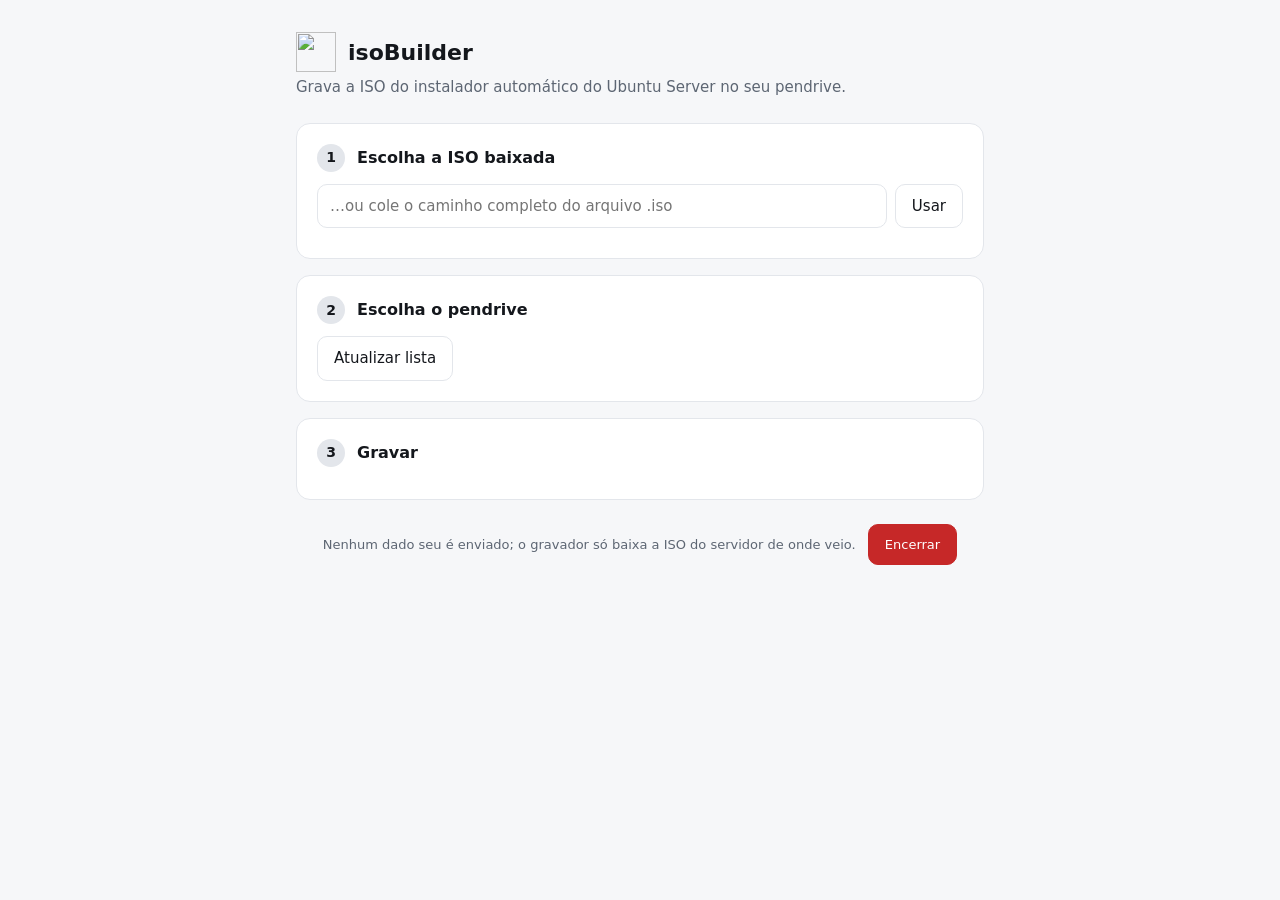
==== commit 8586fb6f: "Gravador: botão Encerrar vermelho e confirma só se o pendrive não finalizou O 'Encerrar' agora é ver" ====
--- a/helper/ui/index.html
+++ b/helper/ui/index.html
@@ -82,7 +82,7 @@
     <div id="job"></div>
   </section>
 
-  <footer><span id="foot">Nenhum dado seu é enviado; o gravador só baixa a ISO do servidor de onde veio.</span> <button class="btn" id="quit" style="margin-left:8px">Encerrar</button></footer>
+  <footer><span id="foot">Nenhum dado seu é enviado; o gravador só baixa a ISO do servidor de onde veio.</span> <button class="btn danger" id="quit" style="margin-left:8px">Encerrar</button></footer>
 </main>
 <script>
 const $ = s => document.querySelector(s);
@@ -119,9 +119,9 @@
     : `<div class="warn">${esc(R.note || 'Reinício automático indisponível neste sistema.')}</div>
       <p class="small">Outra forma: desligue, ligue de novo apertando a tecla do menu de boot (F12, F11, F8 ou Esc) e escolha o pendrive.</p>`}
   </section>
-  <footer><button class="btn" id="quit">Encerrar</button></footer>`;
+  <footer><button class="btn danger" id="quit">Encerrar</button></footer>`;
   wireReboot('stickBox');
-  document.getElementById('quit').onclick = async () => { try{ await api('quit',{}); document.body.innerHTML='<main><h1>isoBuilder fechado.</h1></main>'; }catch(e){ alert(e.message); } };
+  document.getElementById('quit').onclick = doQuit;
 }
 function wireReboot(boxId){
   const rt=document.getElementById('rbTxt'), rg=document.getElementById('rbGo');
@@ -406,7 +406,14 @@
 async function poll(){ try{ S = await api('state'); render(); }catch(e){} }
 $('#useIso').onclick = () => { const p=$('#isoPath').value.trim().replace(/^"|"$/g,''); if(p) selectIso(p); };
 $('#refresh').onclick = () => { VT = {}; $('#confirmBox').dataset.sig=''; poll(); };
-$('#quit').onclick = async () => { try{ await api('quit',{}); document.body.innerHTML='<main><h1>isoBuilder encerrado.</h1><p class="sub">Você já pode fechar esta aba.</p></main>'; }catch(e){ alert(e.message); } };
+// Encerrar: se o pendrive JÁ finalizou (job done), fecha direto; senão, confirma antes.
+async function doQuit(){
+  const finished = S && S.job && S.job.phase === 'done';
+  if(!finished && !confirm('Encerrar o gravador? O pendrive ainda não foi finalizado.')) return;
+  try{ await api('quit',{}); document.body.innerHTML='<main><h1>isoBuilder encerrado.</h1><p class="sub">Você já pode fechar esta aba.</p></main>'; }
+  catch(e){ alert(e.message); }
+}
+$('#quit').onclick = doQuit;
 poll(); setInterval(()=>{ if(!document.hidden) poll(); }, 1500);
 </script>
 </body>
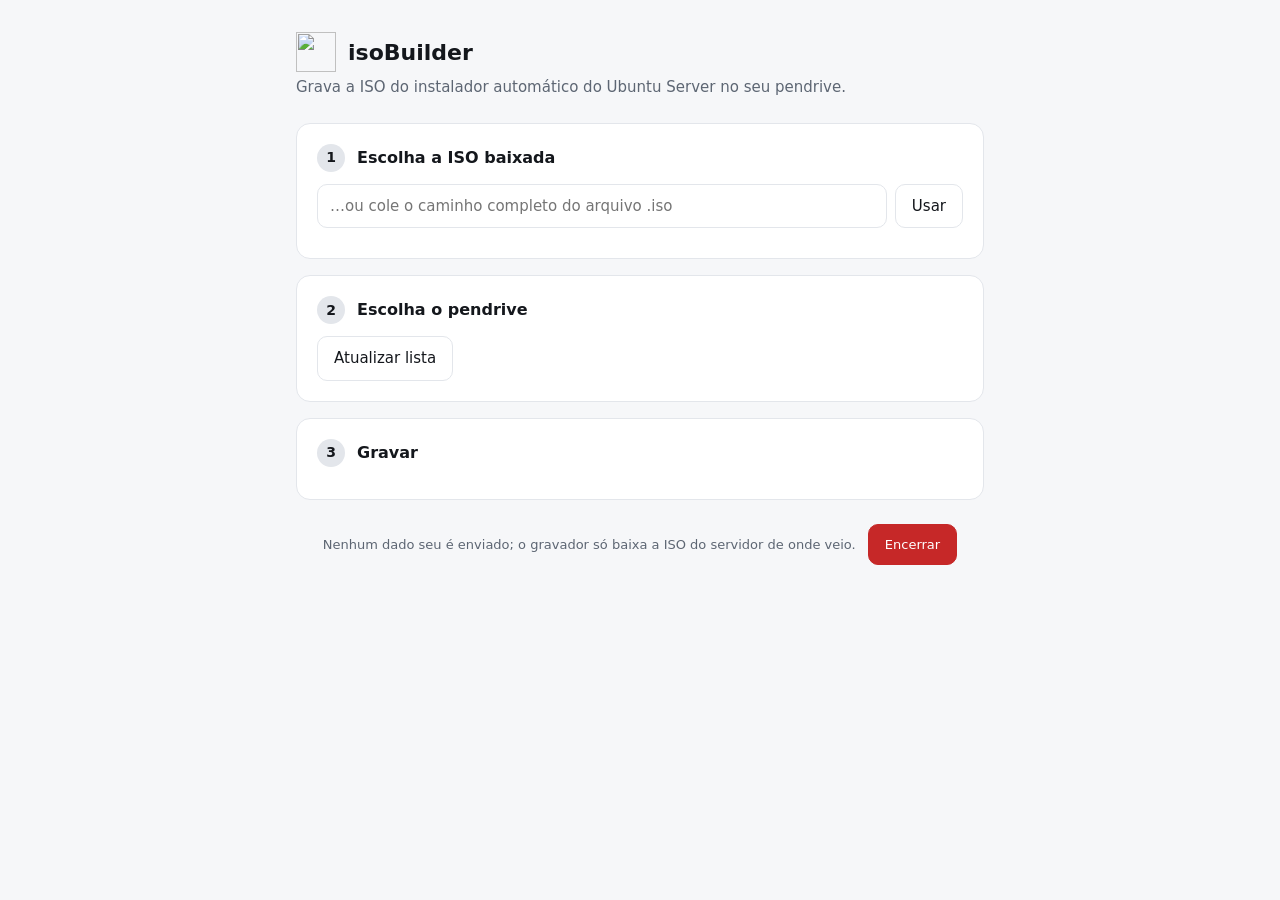
==== commit 5d4beaa2: "Gravador: Encerrar durante a gravação pergunta e força (pendrive incompleto, PC intacto) Antes recus" ====
--- a/helper/ui/index.html
+++ b/helper/ui/index.html
@@ -406,11 +406,19 @@
 async function poll(){ try{ S = await api('state'); render(); }catch(e){} }
 $('#useIso').onclick = () => { const p=$('#isoPath').value.trim().replace(/^"|"$/g,''); if(p) selectIso(p); };
 $('#refresh').onclick = () => { VT = {}; $('#confirmBox').dataset.sig=''; poll(); };
-// Encerrar: se o pendrive JÁ finalizou (job done), fecha direto; senão, confirma antes.
+// Encerrar: se o pendrive JÁ finalizou (job done), fecha direto. Se estiver GRAVANDO, avisa e
+// encerra à força (o pendrive fica incompleto e precisa ser gravado de novo; o PC de destino
+// não é afetado). Nos demais casos (idle/baixando), confirma antes.
 async function doQuit(){
   const finished = S && S.job && S.job.phase === 'done';
-  if(!finished && !confirm('Encerrar o gravador? O pendrive ainda não foi finalizado.')) return;
-  try{ await api('quit',{}); document.body.innerHTML='<main><h1>isoBuilder encerrado.</h1><p class="sub">Você já pode fechar esta aba.</p></main>'; }
+  const busy = !!(S && S.busy);
+  if(!finished){
+    const msg = busy
+      ? 'O gravador está GRAVANDO o pendrive. Encerrar agora deixa o pendrive incompleto (precisa gravá-lo de novo). O computador de destino NÃO é afetado. Encerrar mesmo assim?'
+      : 'Encerrar o gravador? O pendrive ainda não foi finalizado.';
+    if(!confirm(msg)) return;
+  }
+  try{ await api('quit', busy ? {force:true} : {}); document.body.innerHTML='<main><h1>isoBuilder encerrado.</h1><p class="sub">Você já pode fechar esta aba.</p></main>'; }
   catch(e){ alert(e.message); }
 }
 $('#quit').onclick = doQuit;
